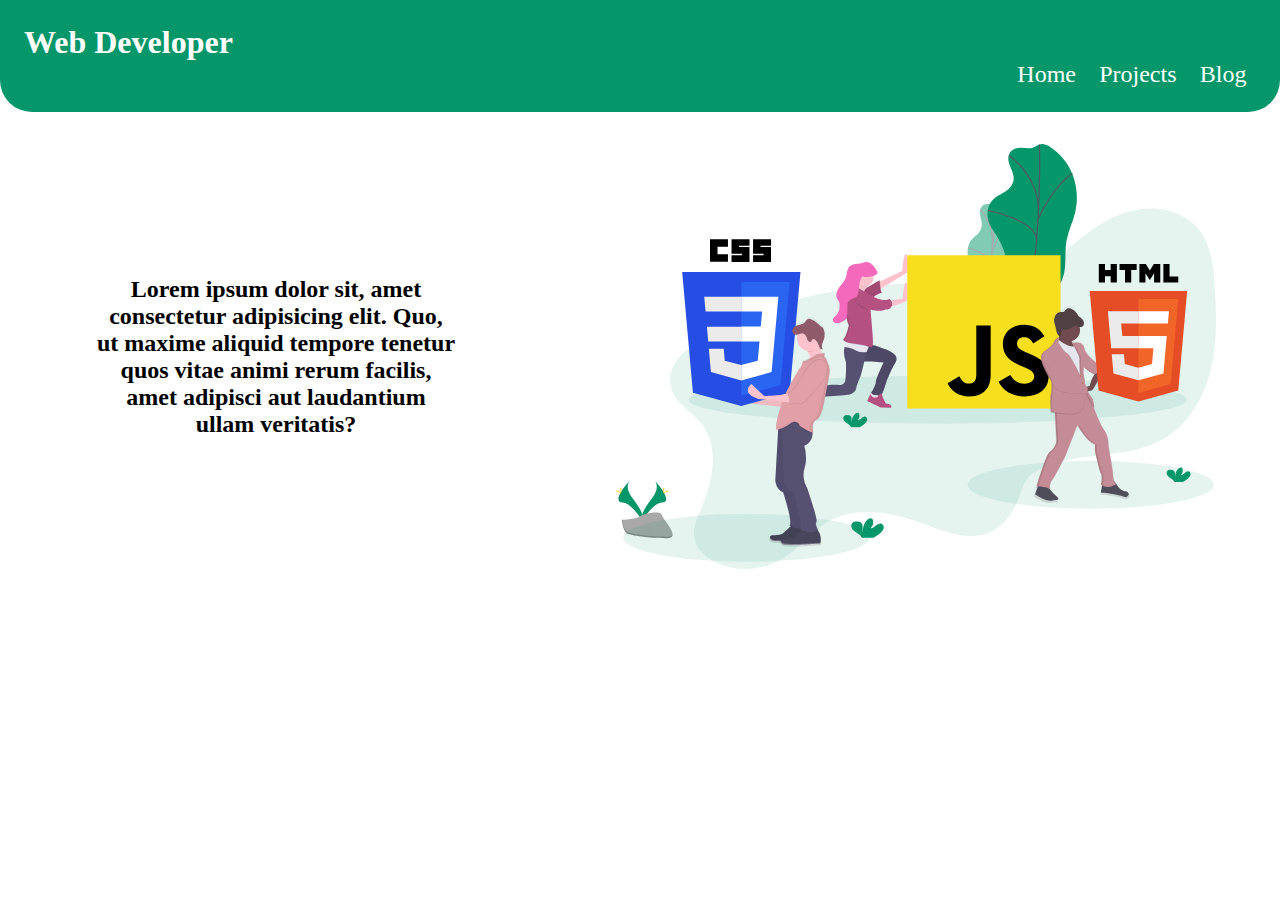
==== index.html @ 7bc49c67 "project section" ====
<!DOCTYPE html>
<html lang="en">

<head>
    <meta charset="UTF-8">
    <meta http-equiv="X-UA-Compatible" content="IE=edge">
    <meta name="viewport" content="width=device-width, initial-scale=1.0">
    <title>Portfolio</title>
    <link rel="stylesheet" href="style.css">
</head>

<body>
    <nav class="navbar">
        <h1 class="nav-head">Web Developer</h1>
        <ul class="non-bullet">
            <li class="nav-anchorList">
                <a class="navbar-link" href="">Home</a>
                <a class="navbar-link" href="">Projects</a>
                <a class="navbar-link" href="">Blog</a>
            </li>
        </ul>
    </nav>

    <div class="header">
        <h2 class="intro">Lorem ipsum dolor sit, amet consectetur adipisicing elit. Quo, ut maxime aliquid tempore tenetur quos vitae animi rerum facilis, amet adipisci aut laudantium ullam veritatis?</h2>
        <img class="header-img" src="pictures/undraw_static_assets_rpm6(1).svg" alt="">
    </div>
</body>

</html>
---- style.css ----
*{
    padding: 0;
    margin: 0;
}

:root{
    --primary-color: #059669;
}

.navbar{
    background-color: var(--primary-color);
    color: white;
    padding: 1.5rem 1.5rem;
    border-radius: 0rem 0rem 2rem 2rem;
}

.navbar .nav-head{
    font-weight:900;
    font-size:2rem;
}

.navbar .navbar-link{
    color: white;
    text-decoration: none;
    font-size: 1.5rem;
    padding: 0rem 0.6rem;
}

.nav-anchorList{
    text-align: right;
    list-style: none;
}

.header{
    display: flex;
}

.header .header-img{
    max-width: 600px;
    margin: auto;
    padding: 2rem 4rem;
}

.header .intro{
    text-align: center;
    padding: 0rem 6rem;
    margin: auto;
}
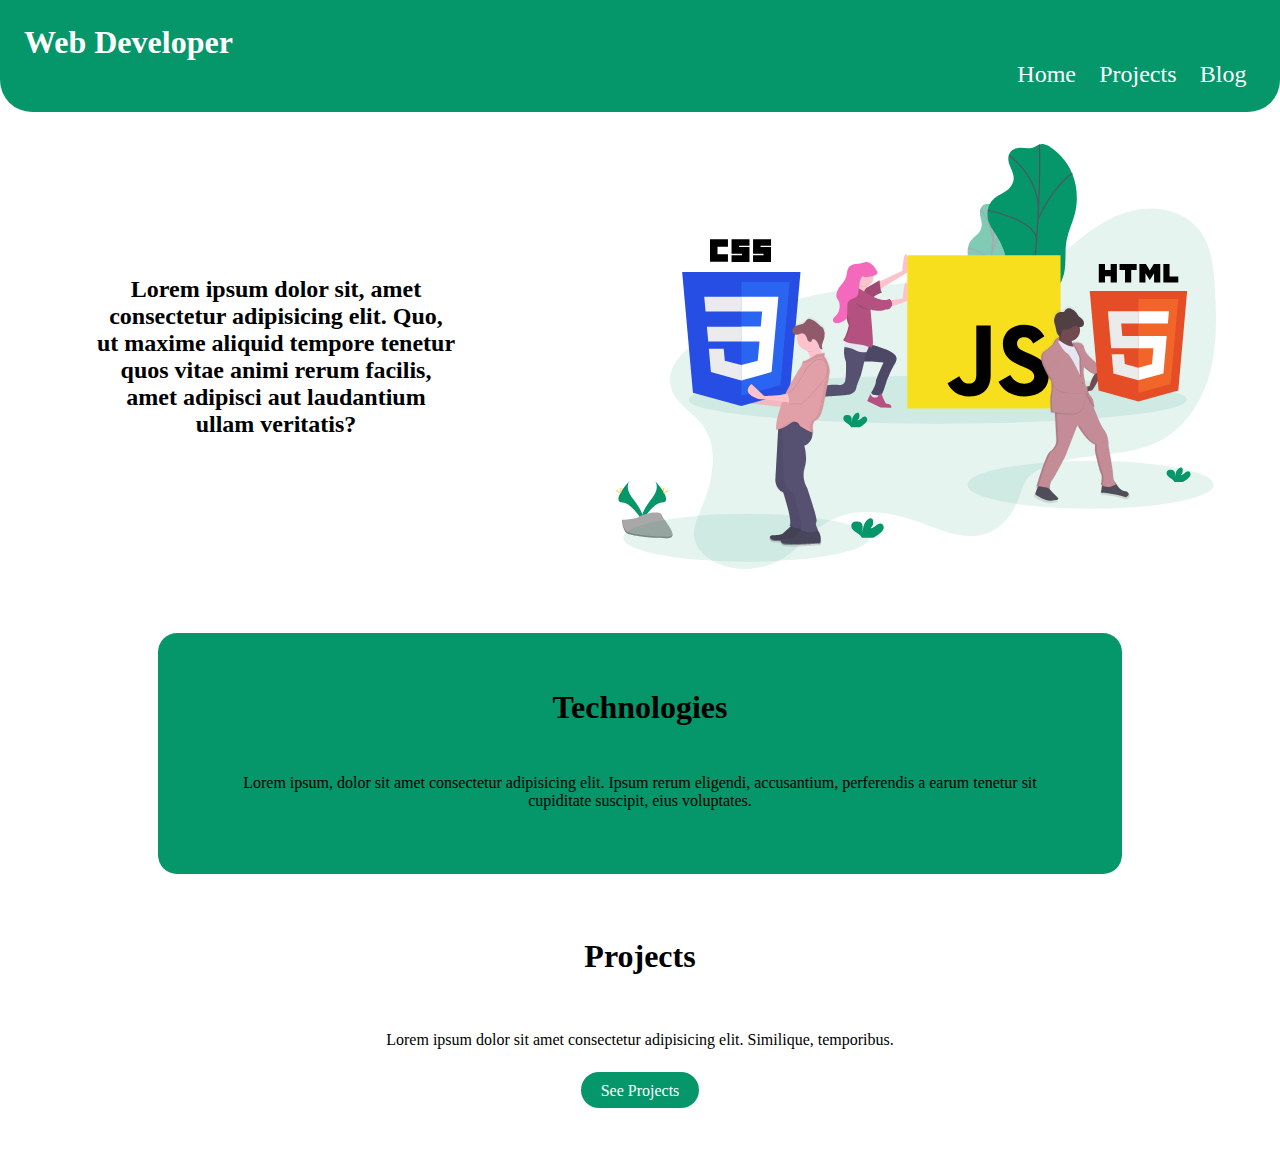
==== commit 4d699034: "section-technology" ====
--- a/index.html
+++ b/index.html
@@ -22,9 +22,24 @@
     </nav>
 
     <div class="header">
-        <h2 class="intro">Lorem ipsum dolor sit, amet consectetur adipisicing elit. Quo, ut maxime aliquid tempore tenetur quos vitae animi rerum facilis, amet adipisci aut laudantium ullam veritatis?</h2>
+        <h2 class="intro">Lorem ipsum dolor sit, amet consectetur adipisicing elit. Quo, ut maxime aliquid tempore
+            tenetur quos vitae animi rerum facilis, amet adipisci aut laudantium ullam veritatis?</h2>
         <img class="header-img" src="pictures/undraw_static_assets_rpm6(1).svg" alt="">
     </div>
+
+    <section class="section technology-section">
+        <div class=" container container-technology">
+            <h1>Technologies</h1>
+            <p>Lorem ipsum, dolor sit amet consectetur adipisicing elit. Ipsum rerum eligendi, accusantium, perferendis a earum tenetur sit cupiditate suscipit, eius voluptates.</p>
+        </div>
+    </section>
+
+    <section class=" section project-section">
+        <div class=" container container-project">
+            <h1>Projects</h1>
+            <p>Lorem ipsum dolor sit amet consectetur adipisicing elit. Similique, temporibus.</p>
+            <a href="">See Projects</a>
+        </div>
+    </section>
 </body>
-
 </html>--- a/style.css
+++ b/style.css
@@ -45,5 +45,44 @@
     text-align: center;
     padding: 0rem 6rem;
     margin: auto;
+} 
+
+.section{
+ margin: 2rem;   
 }
 
+.container-technology{
+    background-color: var(--primary-color);
+    padding: 2rem;
+    max-width: 900px;
+    margin: auto;
+    border-radius: 1.2rem;
+    text-align: center;
+}
+
+.container-technology h1,p{
+    padding: 1.5rem;
+}
+
+.container-project{
+    text-align: center;
+    padding: 2rem;
+    margin: auto;
+    border-radius: 1.2rem;
+    max-width: 900px;
+}
+
+.container-project h1,p{
+    padding-bottom: 1rem;
+    margin-bottom: 1rem;
+}
+
+.container-project a{
+    padding-bottom: 1.5rem;
+    color: white;
+    background-color: var(--primary-color);
+    border-radius: 2rem;
+    padding: 0.6rem 1.2rem;
+    margin-top: 2rem;
+    text-decoration: none;
+}
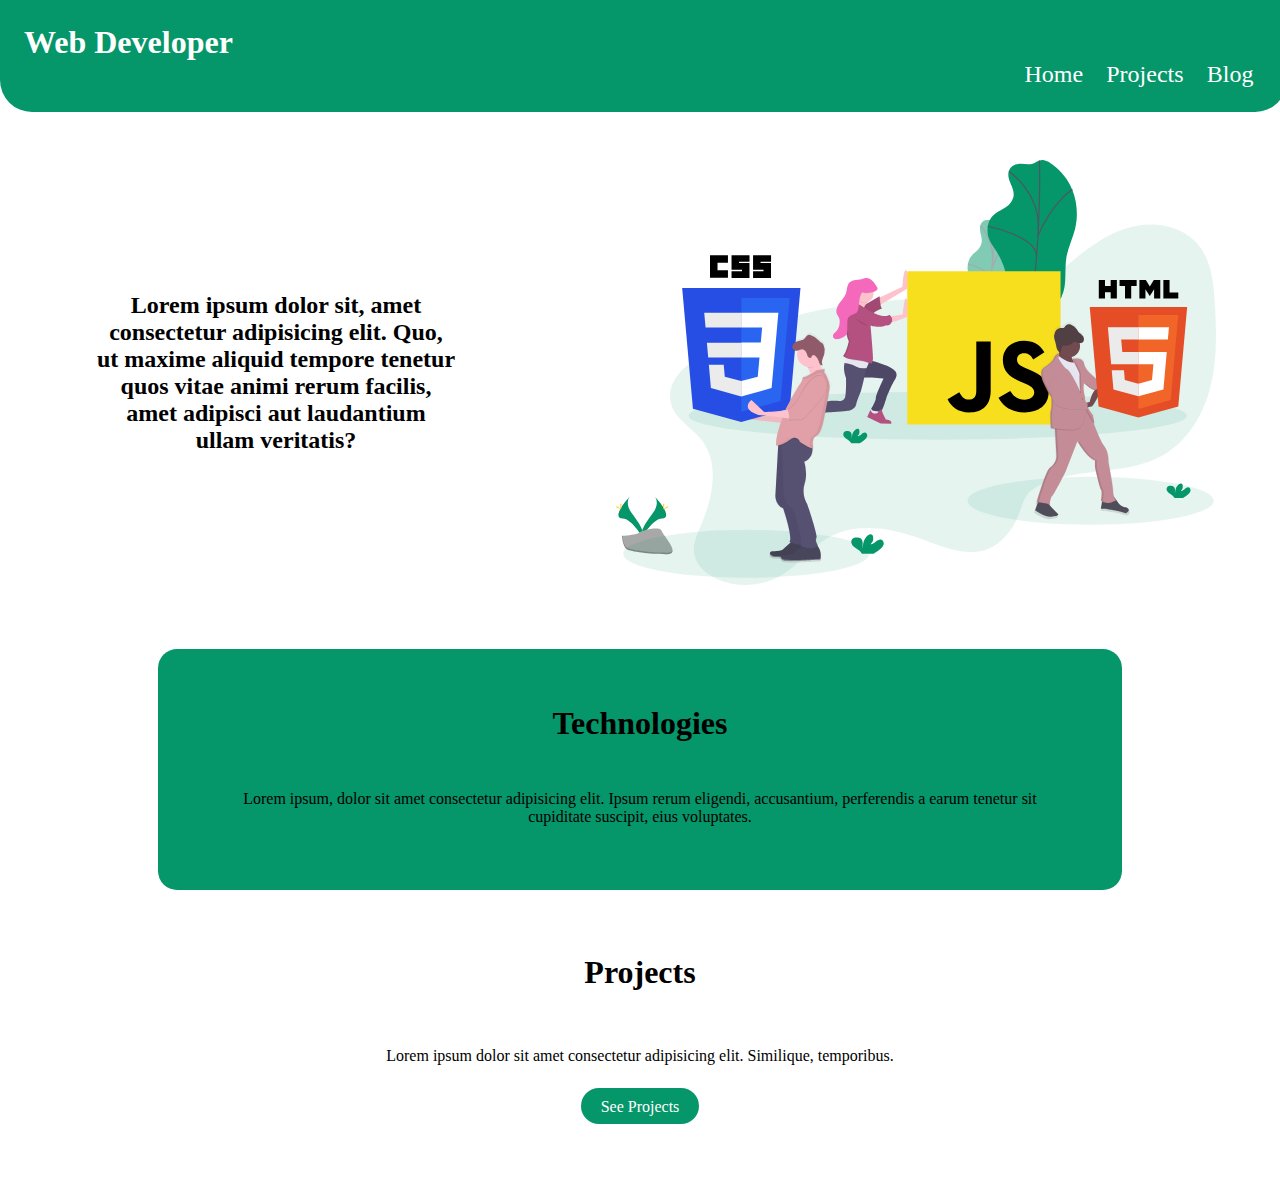
==== commit 5f962a24: "feat" ====
--- a/index.html
+++ b/index.html
@@ -21,11 +21,13 @@
         </ul>
     </nav>
 
-    <div class="header">
-        <h2 class="intro">Lorem ipsum dolor sit, amet consectetur adipisicing elit. Quo, ut maxime aliquid tempore
-            tenetur quos vitae animi rerum facilis, amet adipisci aut laudantium ullam veritatis?</h2>
-        <img class="header-img" src="pictures/undraw_static_assets_rpm6(1).svg" alt="">
-    </div>
+    <section class="section-header">
+        <div class="header">
+            <h2 class="intro">Lorem ipsum dolor sit, amet consectetur adipisicing elit. Quo, ut maxime aliquid tempore
+                tenetur quos vitae animi rerum facilis, amet adipisci aut laudantium ullam veritatis?</h2>
+            <img class="header-img" src="pictures/undraw_static_assets_rpm6(1).svg" alt="">
+        </div>
+    </section>
 
     <section class="section technology-section">
         <div class=" container container-technology">
--- a/style.css
+++ b/style.css
@@ -12,6 +12,8 @@
     color: white;
     padding: 1.5rem 1.5rem;
     border-radius: 0rem 0rem 2rem 2rem;
+    position: fixed;
+    width: 96.8%;
 }
 
 .navbar .nav-head{
@@ -29,6 +31,10 @@
 .nav-anchorList{
     text-align: right;
     list-style: none;
+}
+
+.section-header{
+    padding-top: 8rem;
 }
 
 .header{
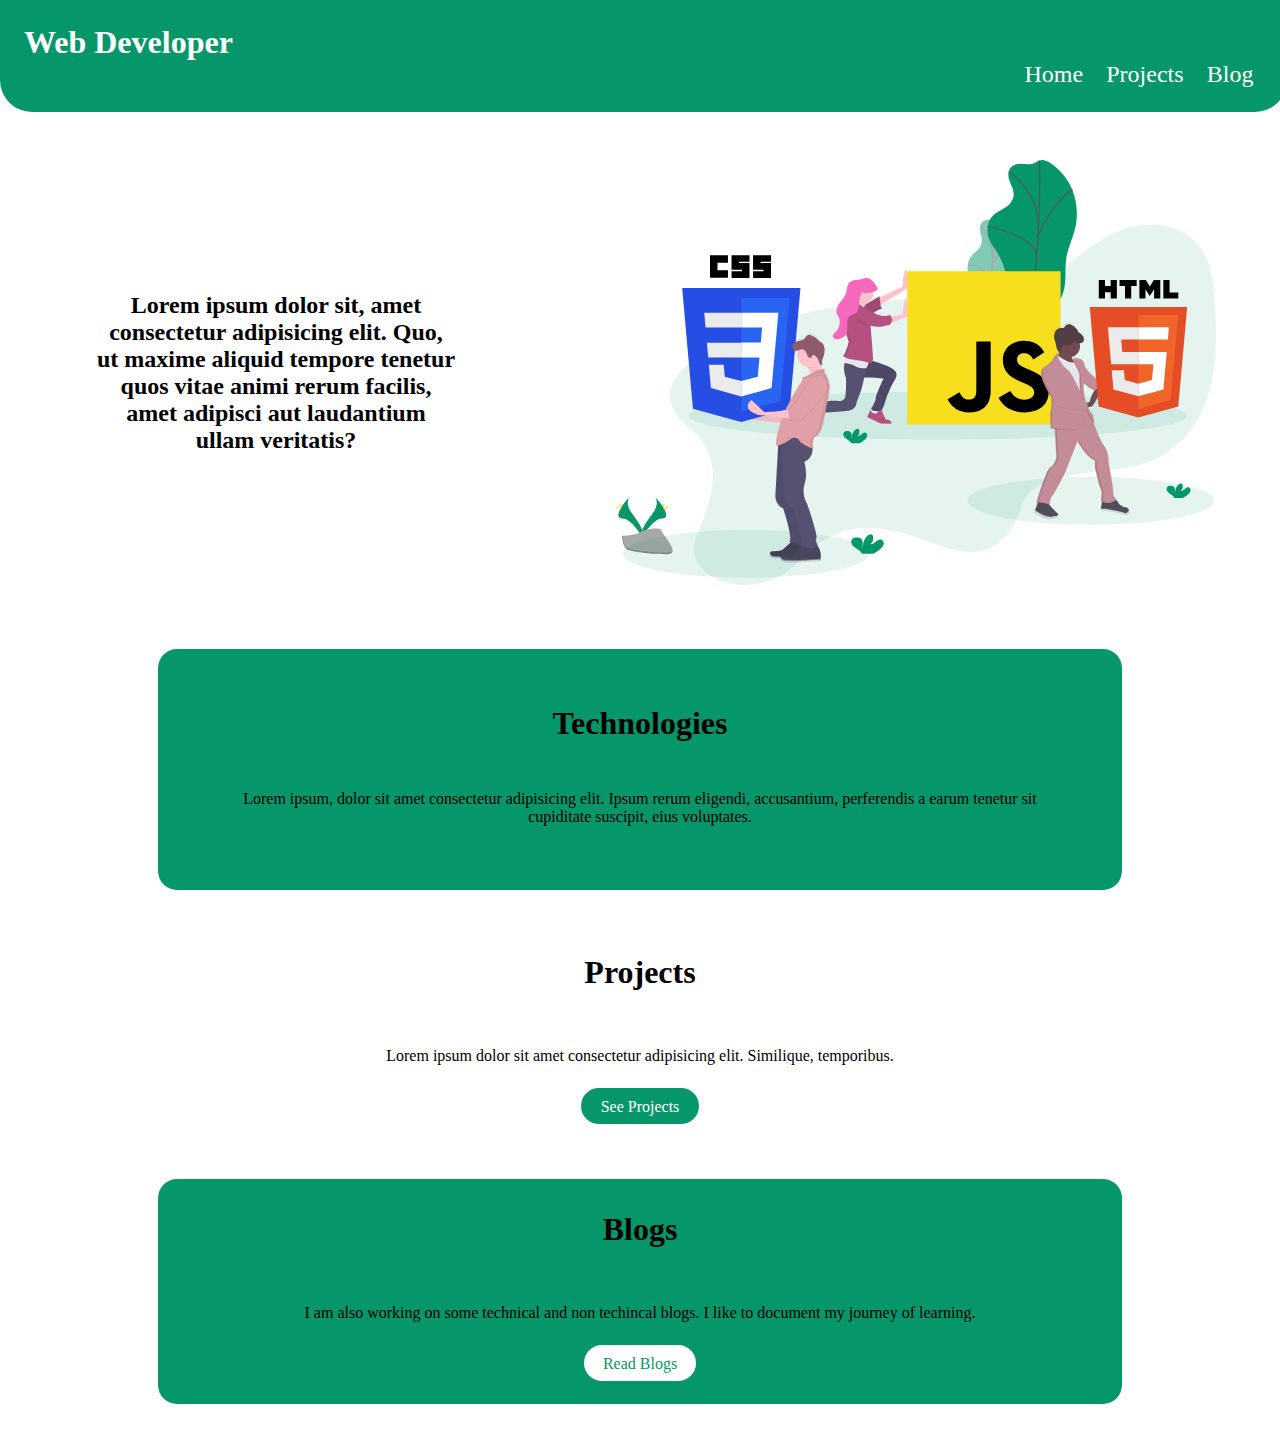
==== commit 72e2dbc2: "blog-section" ====
--- a/index.html
+++ b/index.html
@@ -43,5 +43,13 @@
             <a href="">See Projects</a>
         </div>
     </section>
+
+    <section class=" section blog-section">
+        <div class=" container container-blog">
+            <h1>Blogs</h1>
+            <p>I am also working on some technical and non techincal blogs. I like to document my journey of learning.</p>
+            <a href="">Read Blogs</a>
+        </div>
+    </section>
 </body>
 </html>--- a/style.css
+++ b/style.css
@@ -92,3 +92,28 @@
     margin-top: 2rem;
     text-decoration: none;
 }
+
+.container-blog{
+    background-color: var(--primary-color);
+    text-align: center;
+    padding: 2rem;
+    margin: auto;
+    border-radius: 1.2rem;
+    max-width: 900px;
+}
+
+.container-blog h1,p{
+    padding-bottom: 1rem;
+    margin-bottom: 1rem;
+}
+
+.container-blog a{
+    padding-bottom: 1.5rem;
+    color: var(--primary-color);
+    background-color: white;
+    border-radius: 2rem;
+    padding: 0.6rem 1.2rem;
+    margin-top: 2rem;
+    text-decoration: none;
+}
+
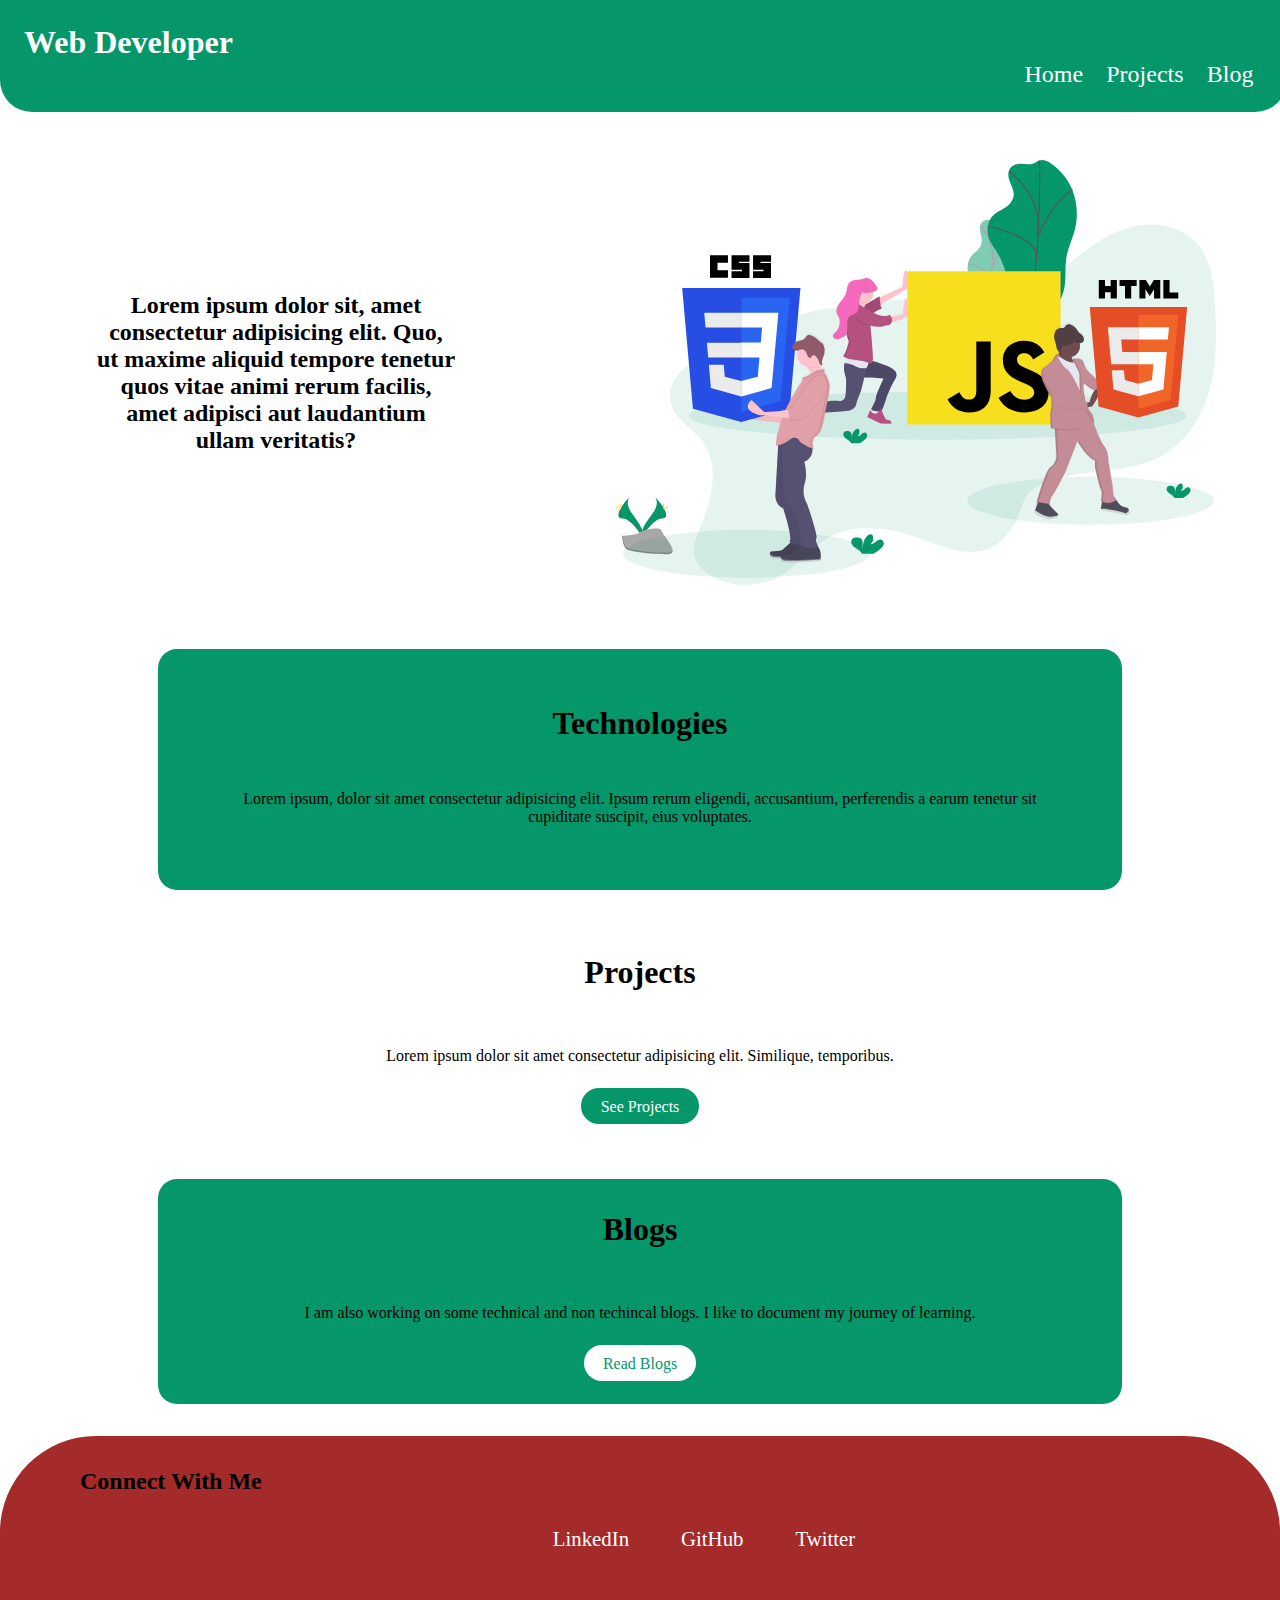
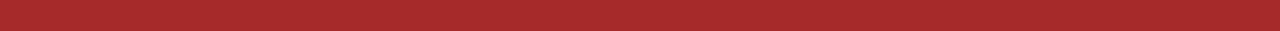
==== commit 06a0e028: "footer section" ====
--- a/index.html
+++ b/index.html
@@ -32,7 +32,8 @@
     <section class="section technology-section">
         <div class=" container container-technology">
             <h1>Technologies</h1>
-            <p>Lorem ipsum, dolor sit amet consectetur adipisicing elit. Ipsum rerum eligendi, accusantium, perferendis a earum tenetur sit cupiditate suscipit, eius voluptates.</p>
+            <p>Lorem ipsum, dolor sit amet consectetur adipisicing elit. Ipsum rerum eligendi, accusantium, perferendis
+                a earum tenetur sit cupiditate suscipit, eius voluptates.</p>
         </div>
     </section>
 
@@ -47,9 +48,23 @@
     <section class=" section blog-section">
         <div class=" container container-blog">
             <h1>Blogs</h1>
-            <p>I am also working on some technical and non techincal blogs. I like to document my journey of learning.</p>
+            <p>I am also working on some technical and non techincal blogs. I like to document my journey of learning.
+            </p>
             <a href="">Read Blogs</a>
         </div>
     </section>
+
+    <footer class="foot">
+        <div class="section-footer">
+            <h2>Connect With Me</h2>
+            <ul class="links-socialMedia">
+                <li class="footlist"><a href="">LinkedIn</a>
+                    <a href="">GitHub</a>
+                    <a href="">Twitter</a>
+                </li>
+            </ul>
+        </div>
+    </footer>
 </body>
+
 </html>--- a/style.css
+++ b/style.css
@@ -117,3 +117,46 @@
     text-decoration: none;
 }
 
+.foot{
+    max-height: 30rem;
+    background-color: brown;
+    padding-top: 2rem;
+    padding-left: 5rem;
+    padding-bottom: 5rem;
+    border-radius: 6rem 6rem 0rem 0rem;
+}
+
+.foot li{
+    padding-top: 2rem;
+    text-align: center;
+    list-style: none;
+}
+
+.foot a{
+    text-decoration: none;
+    color: white;
+    padding-left: 3rem;
+    font-size: 1.3rem;
+}
+
+.foot h2{
+    font-size: 1.5rem;
+}
+
+/* .section-footer h2,ul{
+    padding:1.5rem ;
+} */
+
+/* .links-socialMedia li{
+    display: inline;
+    text-decoration: none;
+   
+} */
+
+/* .links-socialMedia a{
+    padding: 10rem 2rem 5rem 2rem;
+} */
+
+/* .links-socialMedia{
+    padding-left: 10rem;
+} */
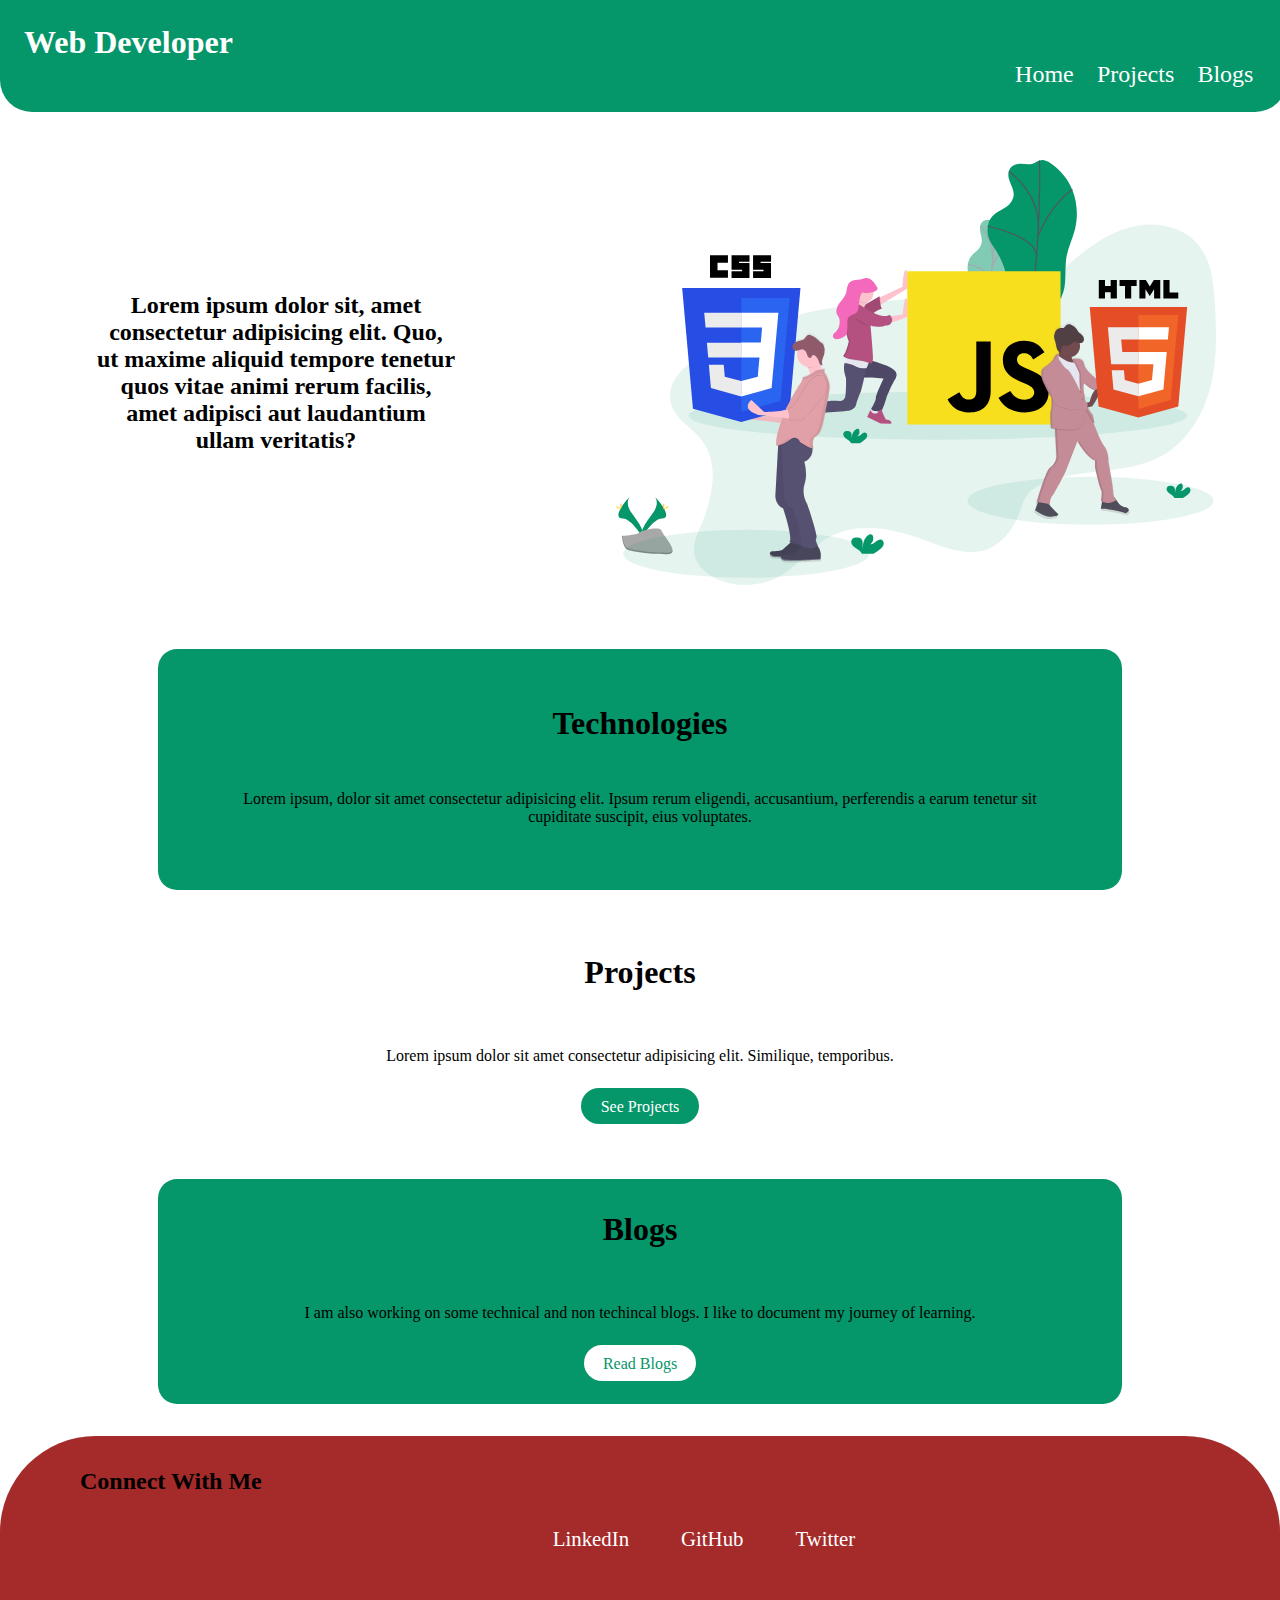
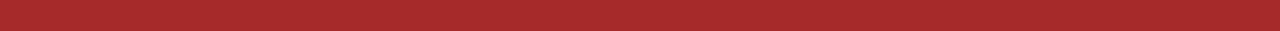
==== commit 6bc089fa: "updated links" ====
--- a/index.html
+++ b/index.html
@@ -14,9 +14,9 @@
         <h1 class="nav-head">Web Developer</h1>
         <ul class="non-bullet">
             <li class="nav-anchorList">
-                <a class="navbar-link" href="">Home</a>
-                <a class="navbar-link" href="">Projects</a>
-                <a class="navbar-link" href="">Blog</a>
+                <a class="navbar-link" href="/">Home</a>
+                <a class="navbar-link" href="./components/project-page.html">Projects</a>
+                <a class="navbar-link" href="./components/blog-page.html">Blogs</a>
             </li>
         </ul>
     </nav>
